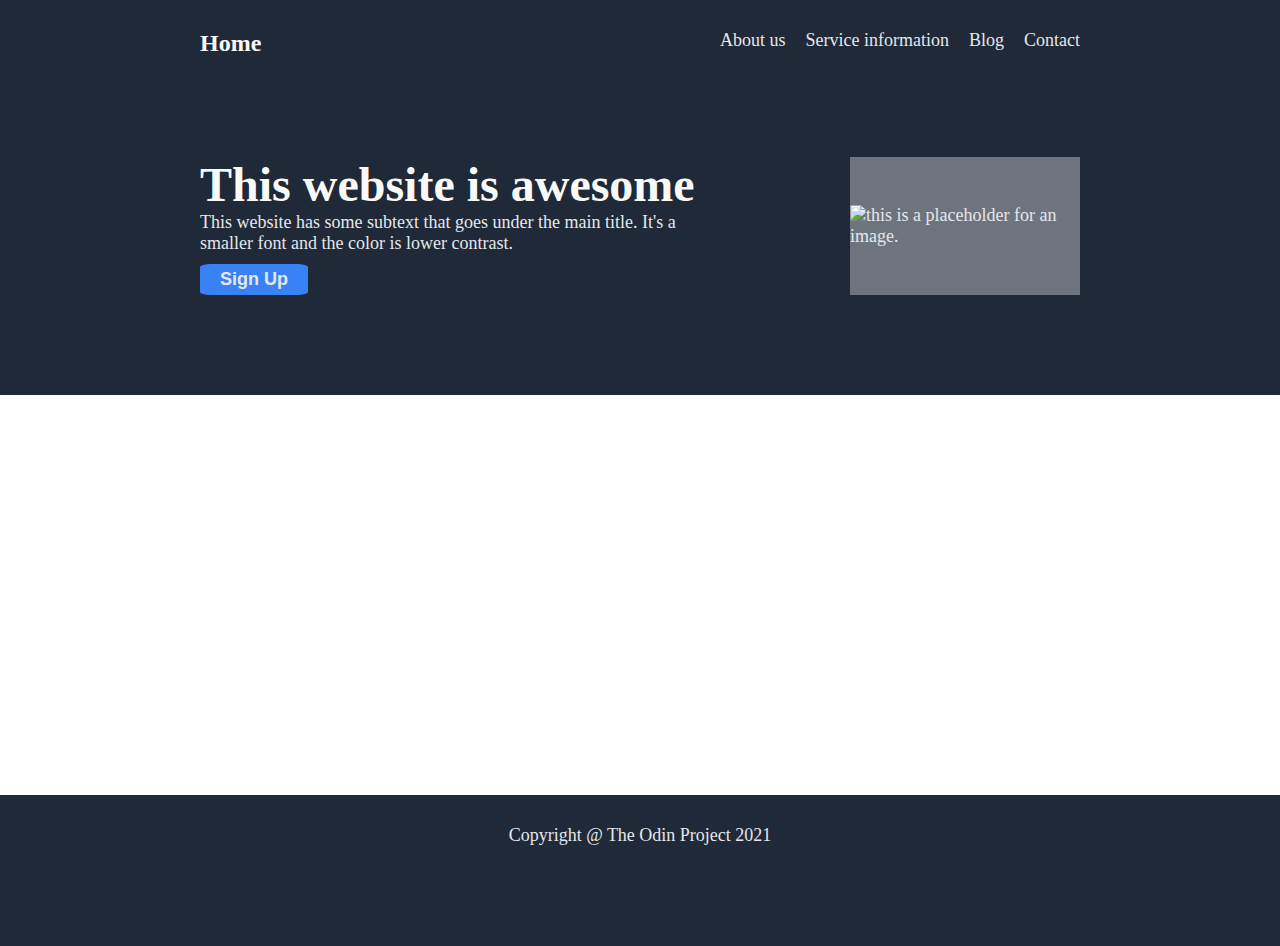
==== landing-page/index.html @ 2350ce67 "Create landing-page project" ====
<!DOCTYPE html>
<html lang="en">
<head>
    <meta charset="UTF-8">
    <meta http-equiv="X-UA-Compatible" content="IE=edge">
    <meta name="viewport" content="width=device-width, initial-scale=1.0">
    <title>Landing Page</title>
    <link rel="stylesheet" href="./styles/styles.css">
</head>
<body>
    
    <header class="main_bgcolor">
        <nav class="flex_container main_bgcolor nav">
            <a href="" class="main_font header_logo_text">Home</a>
            <ul class="inner_menu">
                <li><a href="">About us</a></li>
                <li><a href="">Service information</a></li>
                <li><a href="">Blog</a></li>
                <li><a href="">Contact</a></li>
            </ul>
        </nav>

        <div class="flex_container">
            <div class="header_container">
                <h1 class="main_font">This website is awesome</h1>
                <p class="secondary_font">
                    This website has some subtext that goes under the main title. It's
                    a smaller font and the color is lower contrast.
                </p>
                <button class="button secondary_font">Sign Up</button>
            </div>
            <div class="flex_container img_container">
                <img class="secondary_font" src="" alt="this is a placeholder for an image.">
            </div>

        </div>
    </header>

    <main>

    </main>
    
    <footer class="main_bgcolor">
        <p class="secondary_font">Copyright @ The Odin Project 2021</p>
    </footer>

</body>
</html>
---- landing-page/styles/styles.css ----
/* GENERAL STYLE */

* {
    box-sizing: border-box;
    padding: 0;
    margin: 0;
    /* border: 1px solid red; */
}

li {
    list-style: none;
}

.flex_container {
    display: flex;
    /* padding: 10px; */
}

main {
    padding: 200px;
    /* border: 3px solid purple; */
}

/* STYLES FROM HEADER AND FOOTER*/

header, footer {
    padding: 30px 200px 100px;
}

footer {
    text-align:center;
}

.main_bgcolor {
    background-color: #1f2937;
}

.main_font {
    color: #f9faf8;
    font-weight:bolder;
    font-size: 48px;
}

.secondary_font, .inner_menu a {
    color: #e5e7eb;
    font-size: 18px;
}


/* NAV STYLE */

.header_logo_text {
    font-size: 24px;
    font-weight: bold;
}

.main_bgcolor a:link {
    text-decoration: none;
}

.inner_menu {
    /* border: 2px solid blue; */
    display: flex;
    gap: 20px;
    margin-left: auto;
}

.nav {
    padding-bottom: 100px;
}

/* HEADER STYLE */

.header_container {
    flex-grow: 0;
    max-width: 650px;
    padding-right: 150px;
    /* border: solid 5px purple; */
}
.header_container p {
    margin-bottom: 10px;
}
.img_container {
    flex-grow: 1;
    justify-content: center;
    align-items: center;
    background-color: #6D747D;
    padding: auto;
}


/* BUTTONS STYLE */

.button {
    background-color: #3882f6;
    border: none;
    padding: 5px 20px;
    border-radius: 10%;
    font-weight: bolder;
}
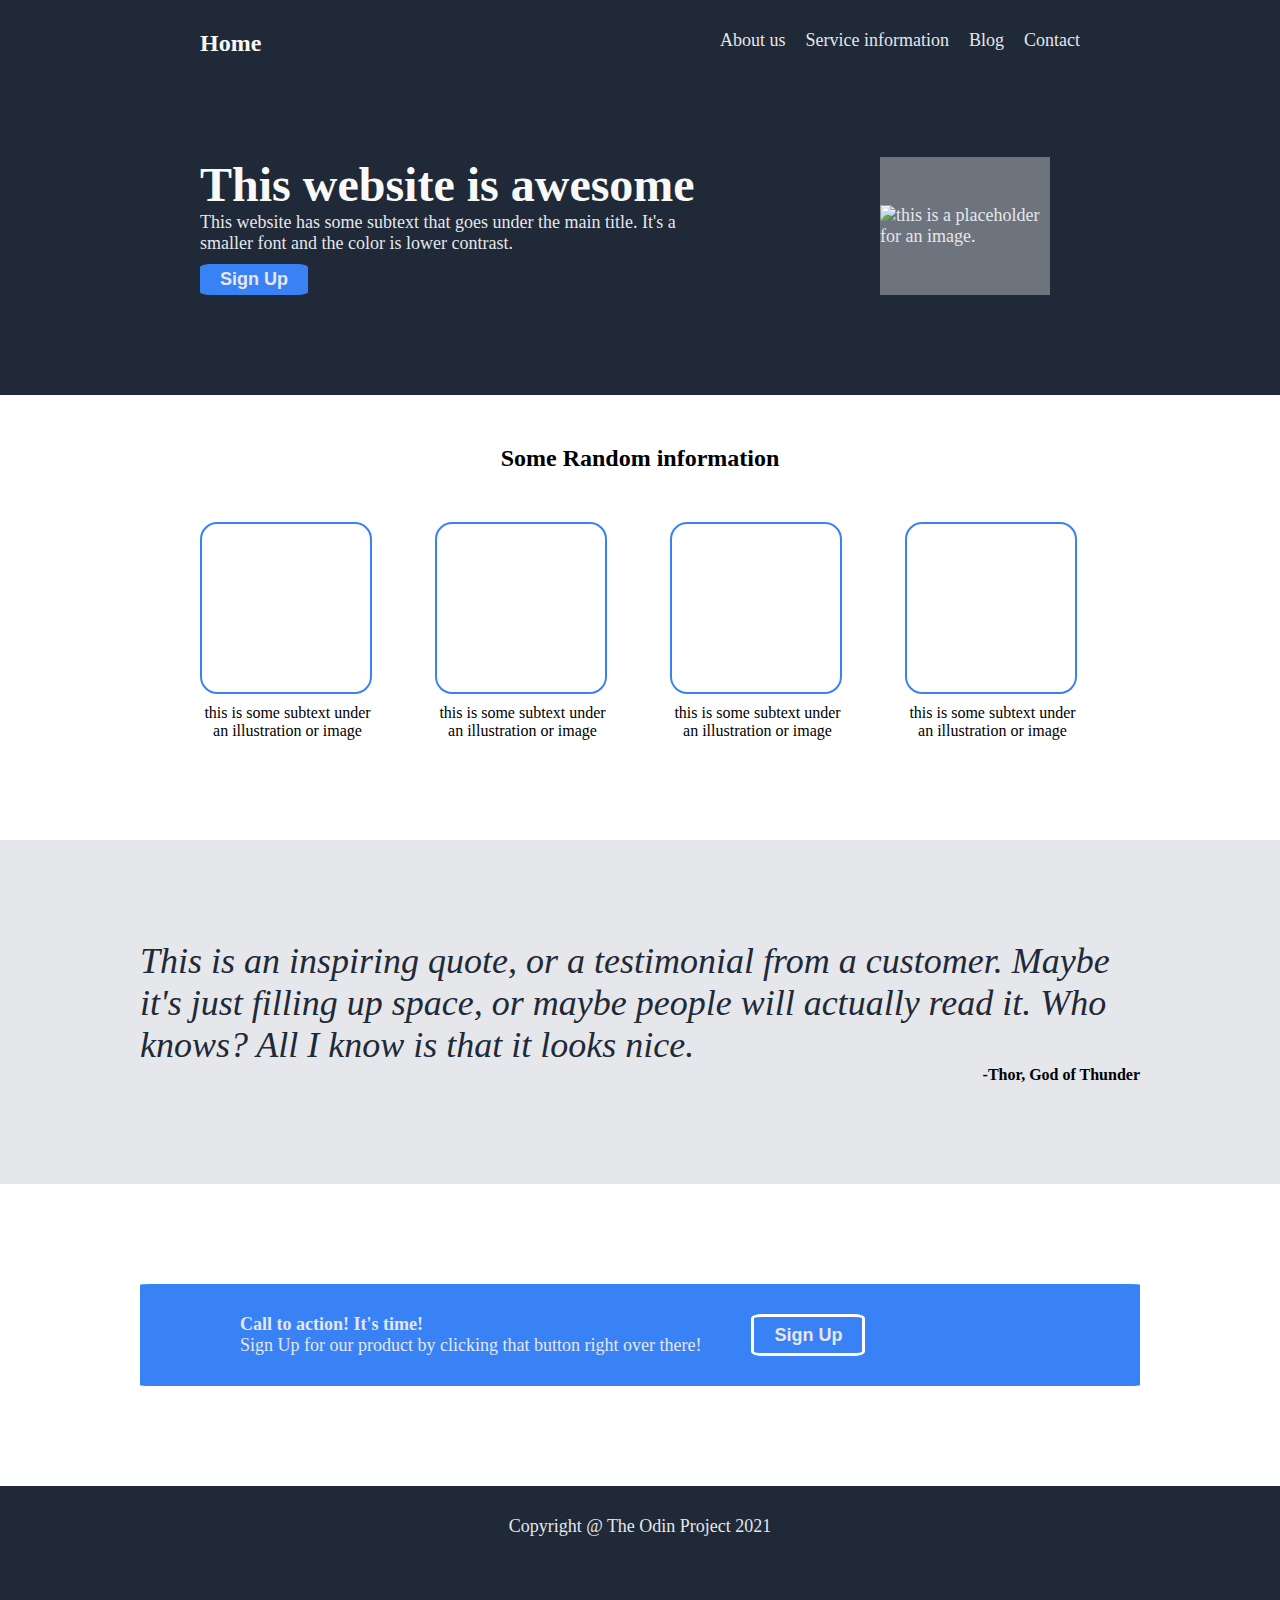
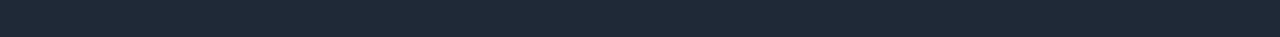
==== commit 115ba537: "Finish TOP Landing Page Project" ====
--- a/landing-page/index.html
+++ b/landing-page/index.html
@@ -37,6 +37,44 @@
     </header>
 
     <main>
+        <h2>Some Random information</h2>
+        <div class="flex_container main_container general_width">
+            <div class="flex_container">
+                <div class="empty_container"></div>
+                <p>this is some subtext under an illustration or image</p>
+            </div>
+            <div class="flex_container">
+                <div class="empty_container"></div>
+                <p>this is some subtext under an illustration or image</p>
+            </div>
+            <div class="flex_container">
+                <div class="empty_container"></div>
+                <p>this is some subtext under an illustration or image</p>
+            </div>
+            <div class="flex_container">
+                <div class="empty_container"></div>
+                <p>this is some subtext under an illustration or image</p>
+            </div>
+        </div>
+
+        <div class="quote_body  flex_container">
+            <div class="general_width ">
+                <div>
+                    <p class="quote_txt">This is an inspiring quote, or a testimonial from a customer. Maybe it's just filling up space, or maybe people will actually read it. Who knows? All I know is that it looks nice.</p>
+                </div>
+                <p class="quote_author">-Thor, God of Thunder</p>
+            </div>
+        </div>
+
+        <section>
+            <div class="flex_container general_width  sign_up secondary_font">
+                <div>
+                    <h3>Call to action! It's time!</h3>
+                    <p>Sign Up for our product by clicking that button right over there!</p>
+                </div>
+                <button class="button secondary_font">Sign Up</button>         
+            </div>
+        </section>
 
     </main>
     
--- a/landing-page/styles/styles.css
+++ b/landing-page/styles/styles.css
@@ -16,10 +16,15 @@
     /* padding: 10px; */
 }
 
+.general_width {
+    max-width: 1000px;
+    margin: auto;
+}
+/* 
 main {
     padding: 200px;
-    /* border: 3px solid purple; */
-}
+    border: 3px solid purple;
+}  */
 
 /* STYLES FROM HEADER AND FOOTER*/
 
@@ -97,4 +102,80 @@
     padding: 5px 20px;
     border-radius: 10%;
     font-weight: bolder;
-}+}
+
+/* MAIN CONTENT STYLE */
+
+main h2 {
+    text-align: center;
+    margin: 50px auto;
+}
+
+.main_container {
+    justify-content: center;
+    /* border: solid 2px purple; */
+}
+
+.empty_container {
+    max-width: 52px;
+    display: flex;
+    padding: 84px;
+    gap: 10px;
+    border: solid 2px #3882f6;
+    border-radius: 10%;
+}
+
+.flex_container .flex_container{
+    flex-direction: column;
+    margin: 0 30px;
+}
+
+.main_container .flex_container {
+     max-width: 175px;
+     text-align: center;
+     gap: 10px;
+     /* border: solid 2px green; */
+}
+
+/* QUOTE STYLE */
+
+.quote_body {
+    background-color: #e5e7eb;    
+    margin: 100px auto;
+    padding: 100px;
+    flex-direction: column;
+}
+
+.quote_txt{
+    color: #1f2937;
+    font-weight: 200;
+    font-style: italic;
+    font-size: 36px;
+}
+
+.quote_author {
+    display: flex;
+    justify-content: flex-end;
+    font-weight: bolder;
+    font-style: normal;
+}
+
+/* SIGN UP STYLE */
+
+.sign_up {
+    gap: 50px;
+    background-color: #3882f6;
+    padding: 30px 100px;
+    margin-bottom: 100px;
+    border-radius: 1%;
+    
+}
+
+.sign_up .button {
+    border: solid 3px #fff;
+    justify-content: flex-end;
+}
+
+.sign_up p, .sign_up h3 {
+    font-size: 18px;
+}
